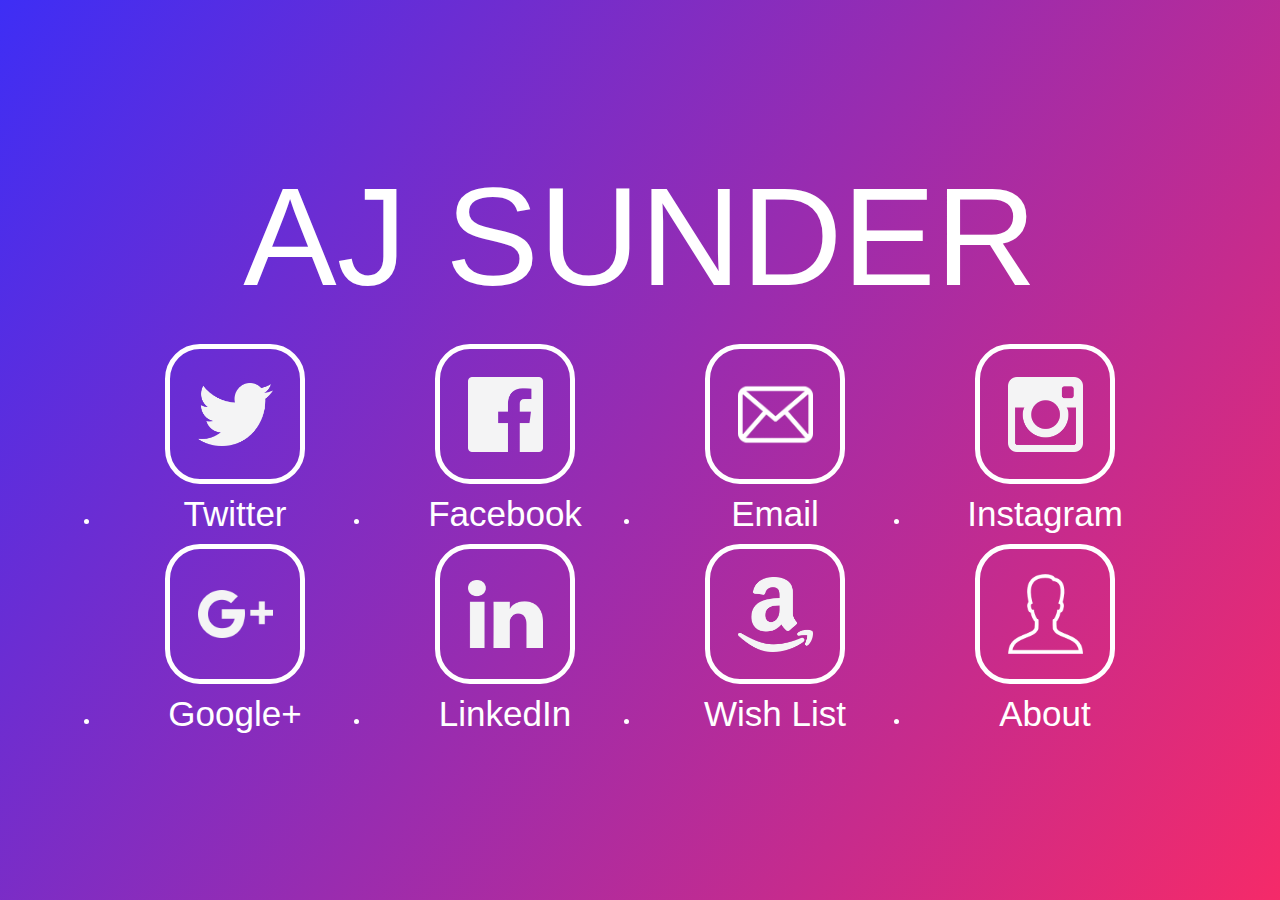
==== index.html @ bd96a08a "Initial github migration" ====
<html>
<head>
	<title>AJ Sunder</title>
	<link rel="stylesheet" type="text/css" href="view3.css">
	<script src="http://cdnjs.cloudflare.com/ajax/libs/jquery/2.0.2/jquery.min.js"></script>
	<script src="javascript.js"></script>
	<link rel="apple-touch-icon" sizes="57x57" href="/apple-touch-icon-57x57.png">
	<link rel="apple-touch-icon" sizes="114x114" href="/apple-touch-icon-114x114.png">
	<link rel="apple-touch-icon" sizes="72x72" href="/apple-touch-icon-72x72.png">
	<link rel="apple-touch-icon" sizes="144x144" href="/apple-touch-icon-144x144.png">
	<link rel="apple-touch-icon" sizes="60x60" href="/apple-touch-icon-60x60.png">
	<link rel="apple-touch-icon" sizes="120x120" href="/apple-touch-icon-120x120.png">
	<link rel="apple-touch-icon" sizes="76x76" href="/apple-touch-icon-76x76.png">
	<link rel="apple-touch-icon" sizes="152x152" href="/apple-touch-icon-152x152.png">
	<link rel="icon" type="image/png" href="/favicon-196x196.png" sizes="196x196">
	<link rel="icon" type="image/png" href="/favicon-160x160.png" sizes="160x160">
	<link rel="icon" type="image/png" href="/favicon-96x96.png" sizes="96x96">
	<link rel="icon" type="image/png" href="/favicon-16x16.png" sizes="16x16">
	<link rel="icon" type="image/png" href="/favicon-32x32.png" sizes="32x32">
	<meta name="msapplication-TileColor" content="#000000">
	<meta name="msapplication-TileImage" content="/mstile-144x144.png">
</head>

<body>
	<div id="gradient" class="outer">
		<div class="middle">
			<div class="inner">
				<div class="header">AJ SUNDER</header>
				</div>
				<div id="wrapper">
					<ul class="icons">
						
						<li class="icon-wrapper">
							<a target="_blank" href="https://www.twitter.com/ajsunder" alt="Twitter">
								<div class="icon-image" id="twitter"></div>
								<div class="icon-label">Twitter</div>
							</a>
						</li>
						
						<li class="icon-wrapper">
							<a target="_blank" href="https://www.facebook.com/ajsunder" alt="Facebook">
								<div class="icon-image" id="facebook"></div>
								<div class="icon-label">Facebook</div>
							</a>
						</li>
						<li class="icon-wrapper">
							<a href="mailto:alecjsunder@gmail.com?Subject=Hey%20AJ" alt="Email Me">
								<div class="icon-image" id="email"></div>
								<div class="icon-label">Email</div>
							</a>
						</li>
						<li class="icon-wrapper">
							<a target="_blank" href="https://www.instagram.com/ajsunder/" alt="Instagram">
								<div class="icon-image" id="instagram"></div>
								<div class="icon-label">Instagram</div>
							</a>
						</li>
						<li class="icon-wrapper">
							<a target="_blank" href="http://www.google.com/+AJSunder" alt="Google+">
								<div class="icon-image" id="google"></div>
								<div class="icon-label">Google+</div>
							</a>
						</li>
						<li class="icon-wrapper">
							<a target="_blank" href="https://www.linkedin.com/pub/aj-sunder/2a/5b7/608" alt="LinkedIn">
								<div class="icon-image" id="linkedin"></div>
								<div class="icon-label">LinkedIn</div>

							</a>
						</li>
						<li class="icon-wrapper">
							<a target="_blank" href="https://amzn.com/w/1U0KOQHTZ8F5V" alt="Wish List">
								<div class="icon-image" id="amazon"></div>
								<div class="icon-label">Wish List</div>
							</a>
						</li>
						<li class="icon-wrapper">
							<a target="_blank" href="./about.html" alt="About">
								<div class="icon-image" id="about"></div>
								<div class="icon-label">About</div>
							</a>
						</li>
					</ul>
				</div>
			</div>
		</div>
	</div>
</body>
</html>
---- view3.css ----
a {
    font-size:35;
    color: white;
    text-decoration: none;
    font-family: Helvetica;
    outline: none;
}
body {
    margin: 0;
    background-color: black;
    font-family: helvetica;
    color: white;
}

.header {
    font-size: 150;
    font-size: 75;
    text-align: center;
}

.outer {
    display: table;
    position: absolute;
    height: 100%;
    width: 100%;
}
.middle {
    display: table-cell;
    vertical-align: middle;
}
.inner {
    margin-left: auto;
    margin-right: auto; 
}

.icon-wrapper {
    width: 25%;
    float: left;
    border: 0px solid white;
    border-radius: 20px;
    position: relative;
}
.icon-image {
    border: 5px solid white;
    margin: auto;
    z-index: 1;
    transition:color .05s ease-out, background .2s ease-in;
    -o-transition:color .05s ease-out, background .2s ease-in;
    -ms-transition:color .05s ease-out, background .2s ease-in;
    -moz-transition:color .05s ease-out, background .2s ease-in;
    -webkit-transition:color .05s ease-out, background .2s ease-in;
}

#twitter {
    background: transparent url(./twitter.png) no-repeat center center;
    background-size: 75px;
}
#twitter:hover {
    background: rgba(255, 255, 255, 0.30) url(./twitter.png) no-repeat center center;
    background-size: 75px;
}
#google {
    background: transparent url(./google.png) no-repeat center center;
    background-size: 75px;
}
#google:hover {
    background: rgba(255, 255, 255, 0.30) url(./google.png) no-repeat center center;
    background-size: 75px;
}
#email {
    background: transparent url(./email.png) no-repeat center center;
    background-size: 75px;
}
#email:hover {
    background: rgba(255, 255, 255, 0.30) url(./email.png) no-repeat center center;
    background-size: 75px;
}
#instagram {
    background: transparent url(./instagram.png) no-repeat center center;
    background-size: 75px;
}
#instagram:hover {
    background: rgba(255, 255, 255, 0.30) url(./instagram.png) no-repeat center center;
    background-size: 75px;
}
#linkedin {
    background: transparent url(./linkedin.png) no-repeat center center;
    background-size: 75px;
}
#linkedin:hover {
    background: rgba(255, 255, 255, 0.30) url(./linkedin.png) no-repeat center center;
    background-size: 75px;
}
#about {
    background: transparent url(./about.png) no-repeat center center;
    background-size: 75px;
}
#about:hover {
    background: rgba(255, 255, 255, 0.30) url(./about.png) no-repeat center center;
    background-size: 75px;
}
#amazon {
    background: transparent url(./amazon.png) no-repeat center center;
    background-size: 75px;
}
#amazon:hover {
    background: rgba(255, 255, 255, 0.30) url(./amazon.png) no-repeat center center;
    background-size: 75px;
}
#facebook {
    background: transparent url(./facebook.png) no-repeat center center;
    background-size: 75px;
}
#facebook:hover {
    background: rgba(255, 255, 255, 0.30) url(./facebook.png) no-repeat center center;
    background-size: 75px;
}

.icon-label {
    padding: 10px;
    border: 0px solid white;
    z-index: 2;
    margin: auto;
    text-align:center;
    font-family: Helvetica;
    color: white;
}
@media only screen and (min-width:320px) and (max-width:767px){
}

@media (min-width: 768px){
    .icon-wrapper {
        height: 200px;
    }
    .header {
        font-size: 130;
    }
    .icon-image {
        border-radius: 35px;
        width: 130px;
        height: 130px;
    }
    .icons {
        padding: 10px 30px 0px 30px;
    }

}
@media (min-width: 1024px){
    .header {
        font-size: 140;
    }
    .icons {
        padding: 10px 100px 0px 100px;
    }
}
@media (min-width: 1441px){
    .icon-wrapper {
        height: 350px;
    }
    .header {
        font-size: 180;
    }
    .icon-image {
        border-radius: 50px;
        width: 200px;
        height: 200px;
    }
    .icon-label {
        font-size: 35;
    }
    .icons {
        padding: 10px 50px 0px 50px;
    }
}
.about-text {
    padding: 100px;
}

/* ----------- iPhone 4 and 4S ----------- */

/* Portrait and Landscape */
@media only screen 
  and (min-device-width: 320px) 
  and (max-device-width: 480px)
  and (-webkit-min-device-pixel-ratio: 2) {


}
/* iPHONES */

/* Portrait */
@media only screen 
  and (min-device-width: 320px) 
  and (max-device-width: 736px)
  and (-webkit-min-device-pixel-ratio: 2)
  and (orientation: portrait) {
    .icon-wrapper {
        height: 260px;
    }
    .icon-image {
        border-radius: 40px;
        width: 160px;
        height: 160px;
        background-size: 50px;
    }
    .icon-label {
        font-size: 6;
    }
    .header {
        font-size: 150;
    }
    .icons {
        padding: 10px 0px 0px 0px;
    }
}

/* Landscape */
@media only screen 
  and (min-device-width: 320px) 
  and (max-device-width: 736px)
  and (-webkit-min-device-pixel-ratio: 2)
  and (orientation: landscape) {
    body {
            /*line-height: 1.1;*/
    }
    .icon-wrapper {
        height: 200px;
    }
    .icon-image {
        border-radius: 32px;
        width: 120px;
        height: 120px;
        background-size: 50px;
    }
    .icon-label {
        font-size: 26;
    }
    .header {
        font-size: 150;
    }
    .icons {
        padding: 0px;

    margin: 0px auto;
    }


}
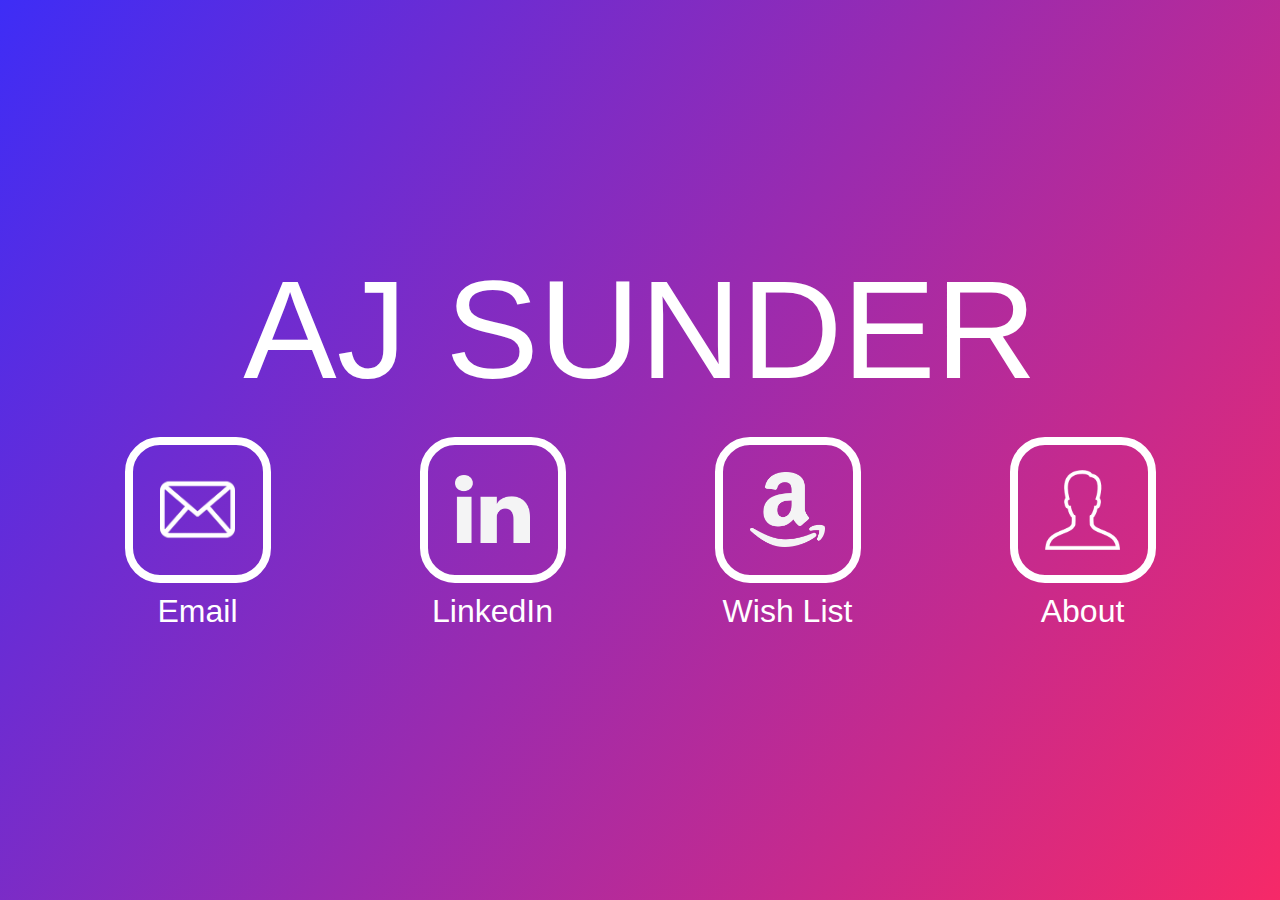
==== commit 56ae08b8: "Syncing across devices" ====
--- a/index.html
+++ b/index.html
@@ -20,7 +20,6 @@
 	<meta name="msapplication-TileColor" content="#000000">
 	<meta name="msapplication-TileImage" content="/mstile-144x144.png">
 </head>
-
 <body>
 	<div id="gradient" class="outer">
 		<div class="middle">
@@ -29,38 +28,38 @@
 				</div>
 				<div id="wrapper">
 					<ul class="icons">
-						
-						<li class="icon-wrapper">
+
+						<!-- <li class="icon-wrapper">
 							<a target="_blank" href="https://www.twitter.com/ajsunder" alt="Twitter">
 								<div class="icon-image" id="twitter"></div>
 								<div class="icon-label">Twitter</div>
 							</a>
-						</li>
-						
-						<li class="icon-wrapper">
+						</li> -->
+
+						<!-- <li class="icon-wrapper">
 							<a target="_blank" href="https://www.facebook.com/ajsunder" alt="Facebook">
 								<div class="icon-image" id="facebook"></div>
 								<div class="icon-label">Facebook</div>
 							</a>
-						</li>
+						</li> -->
 						<li class="icon-wrapper">
 							<a href="mailto:alecjsunder@gmail.com?Subject=Hey%20AJ" alt="Email Me">
 								<div class="icon-image" id="email"></div>
 								<div class="icon-label">Email</div>
 							</a>
 						</li>
-						<li class="icon-wrapper">
+						<!-- <li class="icon-wrapper">
 							<a target="_blank" href="https://www.instagram.com/ajsunder/" alt="Instagram">
 								<div class="icon-image" id="instagram"></div>
 								<div class="icon-label">Instagram</div>
 							</a>
-						</li>
-						<li class="icon-wrapper">
+						</li> -->
+						<!-- <li class="icon-wrapper">
 							<a target="_blank" href="http://www.google.com/+AJSunder" alt="Google+">
 								<div class="icon-image" id="google"></div>
 								<div class="icon-label">Google+</div>
 							</a>
-						</li>
+						</li> -->
 						<li class="icon-wrapper">
 							<a target="_blank" href="https://www.linkedin.com/pub/aj-sunder/2a/5b7/608" alt="LinkedIn">
 								<div class="icon-image" id="linkedin"></div>
@@ -75,7 +74,7 @@
 							</a>
 						</li>
 						<li class="icon-wrapper">
-							<a target="_blank" href="./about.html" alt="About">
+							<a href="./about.html" alt="About">
 								<div class="icon-image" id="about"></div>
 								<div class="icon-label">About</div>
 							</a>
@@ -86,4 +85,4 @@
 		</div>
 	</div>
 </body>
-</html>+</html>
--- a/view3.css
+++ b/view3.css
@@ -33,6 +33,9 @@
     margin-left: auto;
     margin-right: auto; 
 }
+.icons {
+    min-width: 500px;
+}
 
 .icon-wrapper {
     width: 25%;
@@ -40,6 +43,7 @@
     border: 0px solid white;
     border-radius: 20px;
     position: relative;
+    list-style-type: none;
 }
 .icon-image {
     border: 5px solid white;
@@ -124,17 +128,98 @@
     margin: auto;
     text-align:center;
     font-family: Helvetica;
+    font-size: x-large;
     color: white;
 }
-@media only screen and (min-width:320px) and (max-width:767px){
-}
-
+
+@media screen and (max-width: 767px) {
+    .icon-wrapper {
+        height: 180px;
+    }
+    .header {
+        font-size: 80;
+    }
+    .icon-image {
+        border-radius: 25px;
+        width: 95px;
+        height: 95px;
+        background-size: 50px;
+    }
+
+    .icons {
+        padding: 10px 0px 0px 0px;
+    }
+    #twitter {
+    background: transparent url(./twitter.png) no-repeat center center;
+    background-size: 55px;
+}
+#twitter:hover {
+    background: rgba(255, 255, 255, 0.30) url(./twitter.png) no-repeat center center;
+    background-size: 55px;
+}
+#google {
+    background: transparent url(./google.png) no-repeat center center;
+    background-size: 55px;
+}
+#google:hover {
+    background: rgba(255, 255, 255, 0.30) url(./google.png) no-repeat center center;
+    background-size: 55px;
+}
+#email {
+    background: transparent url(./email.png) no-repeat center center;
+    background-size: 55px;
+}
+#email:hover {
+    background: rgba(255, 255, 255, 0.30) url(./email.png) no-repeat center center;
+    background-size: 55px;
+}
+#instagram {
+    background: transparent url(./instagram.png) no-repeat center center;
+    background-size: 55px;
+}
+#instagram:hover {
+    background: rgba(255, 255, 255, 0.30) url(./instagram.png) no-repeat center center;
+    background-size: 55px;
+}
+#linkedin {
+    background: transparent url(./linkedin.png) no-repeat center center;
+    background-size: 55px;
+}
+#linkedin:hover {
+    background: rgba(255, 255, 255, 0.30) url(./linkedin.png) no-repeat center center;
+    background-size: 55px;
+}
+#about {
+    background: transparent url(./about.png) no-repeat center center;
+    background-size: 55px;
+}
+#about:hover {
+    background: rgba(255, 255, 255, 0.30) url(./about.png) no-repeat center center;
+    background-size: 55px;
+}
+#amazon {
+    background: transparent url(./amazon.png) no-repeat center center;
+    background-size: 55px;
+}
+#amazon:hover {
+    background: rgba(255, 255, 255, 0.30) url(./amazon.png) no-repeat center center;
+    background-size: 55px;
+}
+#facebook {
+    background: transparent url(./facebook.png) no-repeat center center;
+    background-size: 55px;
+}
+#facebook:hover {
+    background: rgba(255, 255, 255, 0.30) url(./facebook.png) no-repeat center center;
+    background-size: 55px;
+}
+}
 @media (min-width: 768px){
     .icon-wrapper {
         height: 200px;
     }
     .header {
-        font-size: 130;
+        font-size: 115;
     }
     .icon-image {
         border-radius: 35px;
@@ -147,16 +232,25 @@
 
 }
 @media (min-width: 1024px){
+    .icon-wrapper {
+        height: 215px;
+    }
     .header {
         font-size: 140;
     }
+    .icon-image {
+        border: 8px solid white;
+    }
+    .icon-label {
+        font-size: xx-large;
+    }
     .icons {
-        padding: 10px 100px 0px 100px;
+        padding: 10px 50px 0px 50px;
     }
 }
 @media (min-width: 1441px){
     .icon-wrapper {
-        height: 350px;
+        height: 315px;
     }
     .header {
         font-size: 180;
@@ -167,83 +261,76 @@
         height: 200px;
     }
     .icon-label {
-        font-size: 35;
+        font-size: 42;
     }
     .icons {
-        padding: 10px 50px 0px 50px;
-    }
+        padding: 10px 100px 0px 100px;
+    }
+    #twitter {
+    background: transparent url(./twitter.png) no-repeat center center;
+    background-size: 115px;
+}
+#twitter:hover {
+    background: rgba(255, 255, 255, 0.30) url(./twitter.png) no-repeat center center;
+    background-size: 115px;
+}
+#google {
+    background: transparent url(./google.png) no-repeat center center;
+    background-size: 115px;
+}
+#google:hover {
+    background: rgba(255, 255, 255, 0.30) url(./google.png) no-repeat center center;
+    background-size: 115px;
+}
+#email {
+    background: transparent url(./email.png) no-repeat center center;
+    background-size: 115px;
+}
+#email:hover {
+    background: rgba(255, 255, 255, 0.30) url(./email.png) no-repeat center center;
+    background-size: 115px;
+}
+#instagram {
+    background: transparent url(./instagram.png) no-repeat center center;
+    background-size: 115px;
+}
+#instagram:hover {
+    background: rgba(255, 255, 255, 0.30) url(./instagram.png) no-repeat center center;
+    background-size: 115px;
+}
+#linkedin {
+    background: transparent url(./linkedin.png) no-repeat center center;
+    background-size: 115px;
+}
+#linkedin:hover {
+    background: rgba(255, 255, 255, 0.30) url(./linkedin.png) no-repeat center center;
+    background-size: 115px;
+}
+#about {
+    background: transparent url(./about.png) no-repeat center center;
+    background-size: 115px;
+}
+#about:hover {
+    background: rgba(255, 255, 255, 0.30) url(./about.png) no-repeat center center;
+    background-size: 115px;
+}
+#amazon {
+    background: transparent url(./amazon.png) no-repeat center center;
+    background-size: 115px;
+}
+#amazon:hover {
+    background: rgba(255, 255, 255, 0.30) url(./amazon.png) no-repeat center center;
+    background-size: 115px;
+}
+#facebook {
+    background: transparent url(./facebook.png) no-repeat center center;
+    background-size: 115px;
+}
+#facebook:hover {
+    background: rgba(255, 255, 255, 0.30) url(./facebook.png) no-repeat center center;
+    background-size: 115px;
+}
 }
 .about-text {
     padding: 100px;
-}
-
-/* ----------- iPhone 4 and 4S ----------- */
-
-/* Portrait and Landscape */
-@media only screen 
-  and (min-device-width: 320px) 
-  and (max-device-width: 480px)
-  and (-webkit-min-device-pixel-ratio: 2) {
-
-
-}
-/* iPHONES */
-
-/* Portrait */
-@media only screen 
-  and (min-device-width: 320px) 
-  and (max-device-width: 736px)
-  and (-webkit-min-device-pixel-ratio: 2)
-  and (orientation: portrait) {
-    .icon-wrapper {
-        height: 260px;
-    }
-    .icon-image {
-        border-radius: 40px;
-        width: 160px;
-        height: 160px;
-        background-size: 50px;
-    }
-    .icon-label {
-        font-size: 6;
-    }
-    .header {
-        font-size: 150;
-    }
-    .icons {
-        padding: 10px 0px 0px 0px;
-    }
-}
-
-/* Landscape */
-@media only screen 
-  and (min-device-width: 320px) 
-  and (max-device-width: 736px)
-  and (-webkit-min-device-pixel-ratio: 2)
-  and (orientation: landscape) {
-    body {
-            /*line-height: 1.1;*/
-    }
-    .icon-wrapper {
-        height: 200px;
-    }
-    .icon-image {
-        border-radius: 32px;
-        width: 120px;
-        height: 120px;
-        background-size: 50px;
-    }
-    .icon-label {
-        font-size: 26;
-    }
-    .header {
-        font-size: 150;
-    }
-    .icons {
-        padding: 0px;
-
-    margin: 0px auto;
-    }
-
-
 }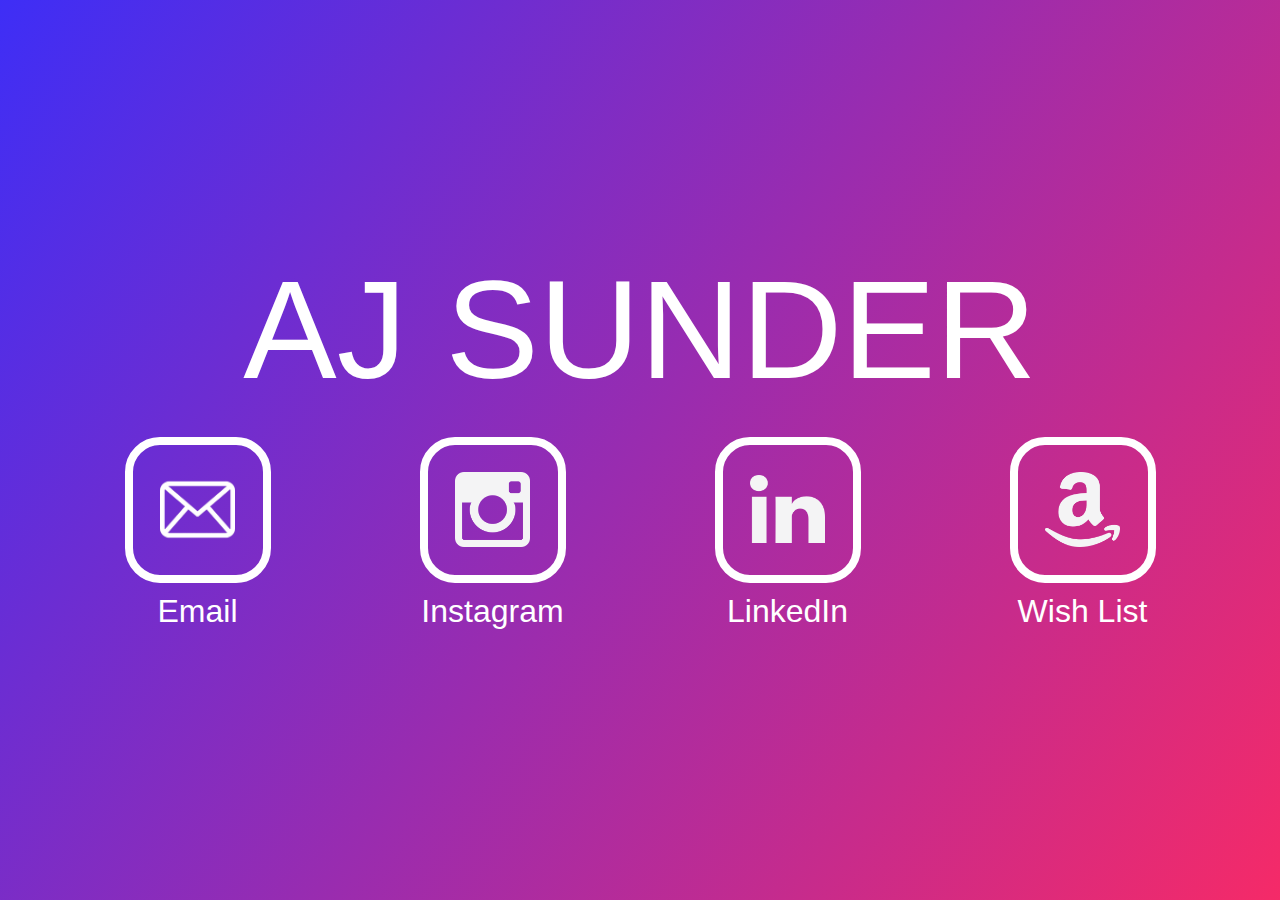
==== commit 0538e4f1: "Adding Instagram back, removing About to keep it at four" ====
--- a/index.html
+++ b/index.html
@@ -48,12 +48,12 @@
 								<div class="icon-label">Email</div>
 							</a>
 						</li>
-						<!-- <li class="icon-wrapper">
+						<li class="icon-wrapper">
 							<a target="_blank" href="https://www.instagram.com/ajsunder/" alt="Instagram">
 								<div class="icon-image" id="instagram"></div>
 								<div class="icon-label">Instagram</div>
 							</a>
-						</li> -->
+						</li>
 						<!-- <li class="icon-wrapper">
 							<a target="_blank" href="http://www.google.com/+AJSunder" alt="Google+">
 								<div class="icon-image" id="google"></div>
@@ -73,12 +73,12 @@
 								<div class="icon-label">Wish List</div>
 							</a>
 						</li>
-						<li class="icon-wrapper">
+						<!-- <li class="icon-wrapper">
 							<a href="./about.html" alt="About">
 								<div class="icon-image" id="about"></div>
 								<div class="icon-label">About</div>
 							</a>
-						</li>
+						</li> -->
 					</ul>
 				</div>
 			</div>
